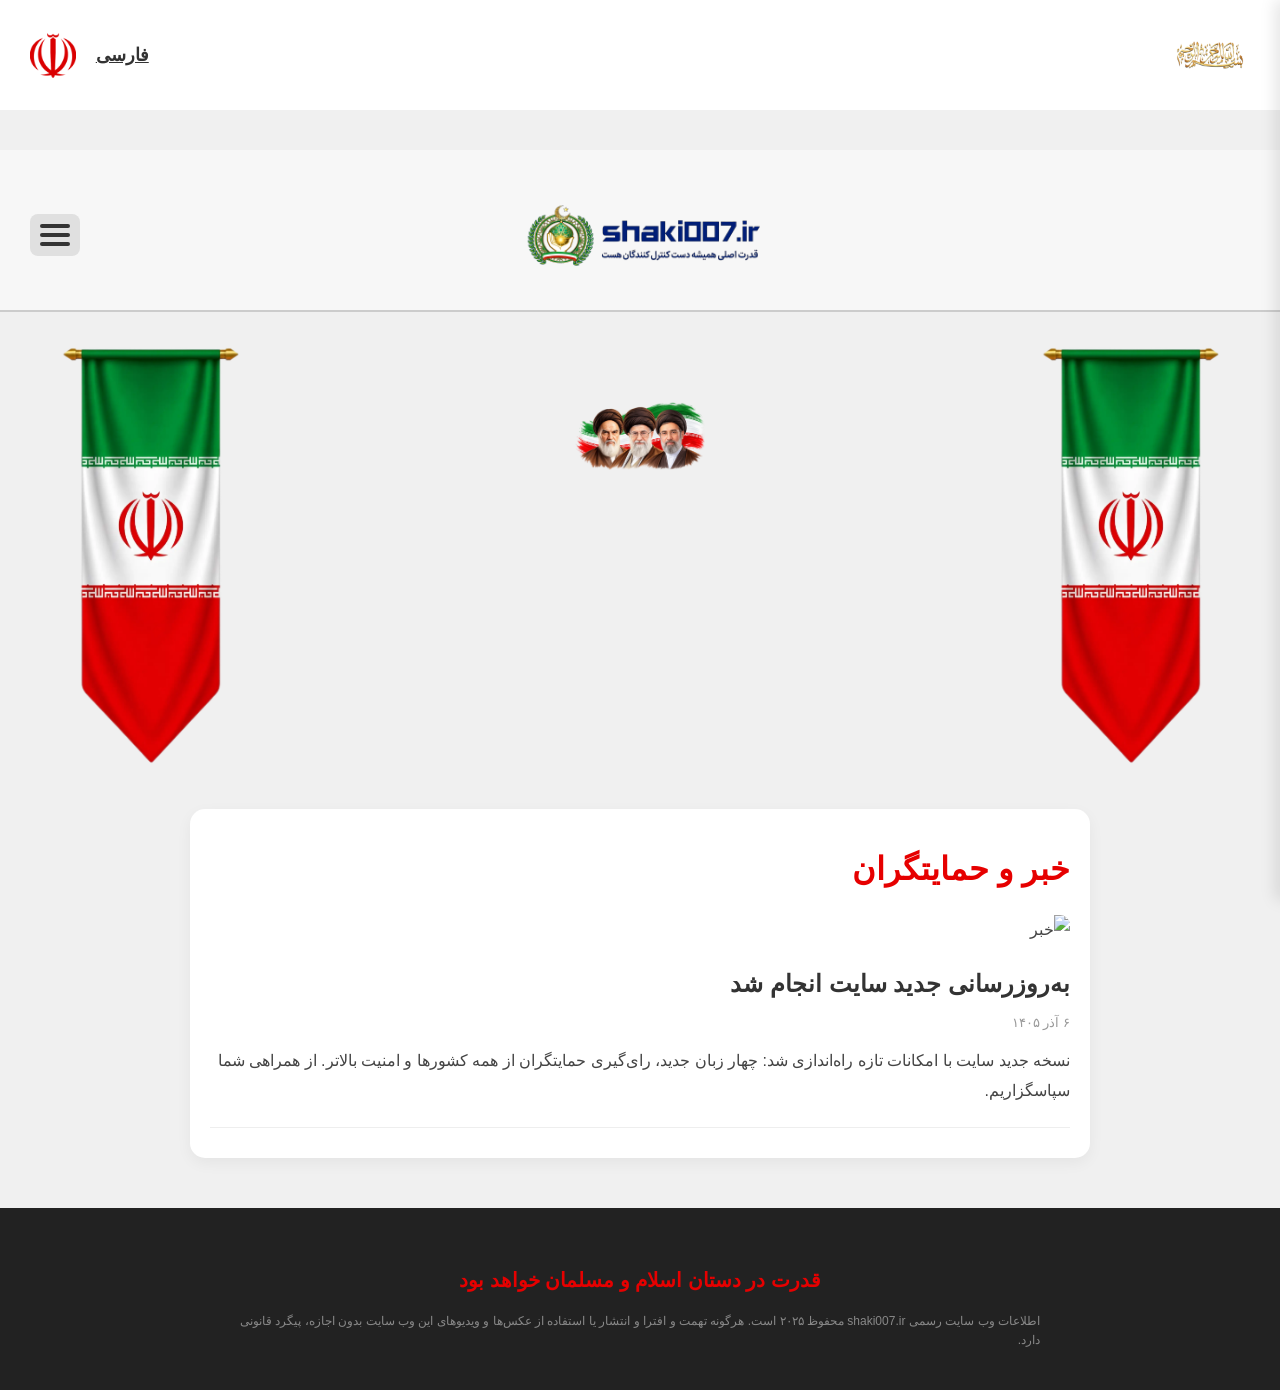
==== Hk.html @ 52787b34 "Add files via upload" ====
<!DOCTYPE html>
<html lang="fa" dir="rtl">

<head>
    <meta charset="UTF-8">
    <meta name="viewport" content="width=device-width, initial-scale=1.0">
    <title>خبر و حمایتگران - shaki007</title>
    <link rel="stylesheet" href="style.css">
</head>

<body>
    <div id="security-screen" class="security-overlay">
        <h1 data-i18n="security_title">اخطار امنیتی</h1>
        <p data-i18n="security_text">خروج از صفحه یا تلاش برای اسکرین‌شات شناسایی شد. لطفا به صفحه برگردید.</p>
    </div>

    <div id="sidebar" class="sidebar">
        <ul class="sidebar-menu">
            <li><a href="index.html" data-i18n="menu_home">منو اصلی</a></li>
            <li><a href="Hk.html" data-i18n="menu_news">خبر و حمایتگران</a></li>
            <li><a href="Man.html" data-i18n="menu_about">توضیحات درباره من</a></li>
            <li><a href="#" data-i18n="menu_join">عضویت داخل نظام shaki007 (به زودی)</a></li>
        </ul>
    </div>

    <header class="top-bar">
        <div class="bismillah"><img src="./IR_007.webp" alt="بسم الله"></div>
        <div class="lang-section">
            <div class="dropdown">
                <span class="current-lang" id="lang-btn">فارسی</span>
                <div class="dropdown-content">
                    <a href="#" onclick="changeLang('fa')">فارسی</a>
                    <a href="#" onclick="changeLang('en')">English</a>
                    <a href="#" onclick="changeLang('ru')">Русский (روسی)</a>
                    <a href="#" onclick="changeLang('zh')">中文 (چینی)</a>
                    <a href="#" onclick="changeLang('ko')">조선어 (کره‌ای)</a>
                </div>
            </div>
            <img src="./Iran_007.webp" alt="ایران" class="iran-flag-img">
        </div>
    </header>

    <div class="logo-bar">
        <div class="hamburger-menu" onclick="toggleMenu()"><span></span><span></span><span></span></div>
        <div class="main-logo"><img src="./shaki007.ir.png" alt="لوگوی سایت"></div>
    </div>

    <div class="profile-images">
        <img src="./InShot_20261127_051230944.webp" alt="تصویر راست" class="pi-side">
        <img src="./leaders.webp" alt="تصویر وسط" class="pi-center">
        <img src="./InShot_20261127_051230944.webp" alt="تصویر چپ" class="pi-side">
    </div>

    <main class="inner-page">
        <h1 data-i18n="hk_title">خبر و حمایتگران</h1>
        <article class="news-item">
            <img src="news1.jpg" alt="خبر">
            <h2 data-i18n="news1_title">به‌روزرسانی جدید سایت انجام شد</h2>
            <div class="news-date" data-i18n="news1_date">۶ آذر ۱۴۰۵</div>
            <p data-i18n="news1_body">نسخه جدید سایت با امکانات تازه راه‌اندازی شد: چهار زبان جدید، رای‌گیری حمایتگران
                از همه کشورها و امنیت بالاتر. از همراهی شما سپاسگزاریم.</p>
        </article>
    </main>

    <footer class="main-footer">
        <p class="power-text" data-i18n="power_text">قدرت در دستان اسلام و مسلمان خواهد بود</p>
        <div class="legal-text">
            <p data-i18n="legal_text">اطلاعات وب سایت رسمی shaki007.ir محفوظ ۲۰۲۵ است. هرگونه تهمت و افترا و انتشار یا
                استفاده از عکس‌ها و ویدیوهای این وب سایت بدون اجازه، پیگرد قانونی دارد.</p>
        </div>
    </footer>

    <script src="script.js"></script>
</body>

</html>
---- style.css ----
* { margin: 0; padding: 0; box-sizing: border-box; }
html, body { width: 100%; overflow-x: hidden; font-family: Tahoma, Arial, sans-serif; background-color: #f0f0f0; }
img { max-width: 100%; display: block; -webkit-user-drag: none; user-drag: none; }
body { user-select: none; -webkit-user-select: none; -moz-user-select: none; -ms-user-select: none; -webkit-touch-callout: none; }

@media print { html, body { display: none !important; } }

.security-overlay { position: fixed; top: 0; left: 0; width: 100vw; height: 100vh; background-color: #000; color: red; z-index: 999999; display: none; flex-direction: column; justify-content: center; align-items: center; text-align: center; padding: 20px; }

.sidebar { position: fixed; top: 0; right: -320px; width: 320px; height: 100vh; background-color: #fff; box-shadow: -5px 0 15px rgba(0,0,0,0.1); transition: right 0.4s ease; z-index: 1000; padding: 20px; overflow-y: auto; }
.sidebar.open { right: 0; }
.sidebar-images { display: flex; justify-content: space-between; margin: 20px 0; }
.sidebar-images img { width: 30%; height: 70px; object-fit: cover; border-radius: 8px; }
.sidebar-menu { list-style: none; }
.sidebar-menu li { border-bottom: 1px solid #eee; }
.sidebar-menu a { display: block; padding: 15px 10px; color: #333; text-decoration: none; font-weight: bold; transition: 0.3s; }
.sidebar-menu a:hover { background-color: #f5f5f5; color: #e60000; }

.top-bar { display: flex; justify-content: space-between; align-items: center; padding: 15px 30px; background-color: #fff; position: relative; z-index: 10; min-height: 100px; }
.bismillah img { height: 80px; object-fit: contain; }
.center-flag { position: absolute; left: 50%; transform: translateX(-50%); top: 10px; z-index: 20; }
.center-flag img { height: 110px; object-fit: contain; }
.lang-section { display: flex; align-items: center; gap: 15px; }
.iran-flag-img { height: 45px; border-radius: 4px; }
.dropdown { position: relative; display: inline-block; }
.current-lang { font-size: 18px; font-weight: bold; color: #333; text-decoration: underline; cursor: pointer; padding: 5px; }
.dropdown-content { display: none; position: absolute; background-color: #fff; min-width: 120px; box-shadow: 0 8px 16px rgba(0,0,0,0.2); z-index: 100; top: 100%; left: 0; border-radius: 5px; }
.dropdown-content a { color: #333; padding: 10px 15px; text-decoration: none; display: block; }
.dropdown-content a:hover { background-color: #ddd; }
.dropdown:hover .dropdown-content, .dropdown.open .dropdown-content { display: block; }

.logo-bar { background-color: #f7f7f7; display: flex; align-items: center; justify-content: center; padding: 20px 0 10px 0; position: relative; margin-top: 40px; border-bottom: 2px solid #ccc; }
.main-logo img { height: 130px; object-fit: contain; }
.hamburger-menu { position: absolute; left: 30px; display: flex; flex-direction: column; justify-content: center; gap: 5px; cursor: pointer; background-color: #e0e0e0; padding: 10px; border-radius: 8px; }
.hamburger-menu:hover { background-color: #ccc; }
.hamburger-menu span { display: block; width: 30px; height: 4px; background-color: #333; border-radius: 2px; }

.top-image-banner { width: 100%; line-height: 0; }
.top-image-banner img { width: 100%; height: auto; }

.notification-container { width: 100%; display: flex; align-items: center; background-color: #222; color: #fff; height: 45px; overflow: hidden; transition: background 0.5s; }
.notification-container.urgent { background-color: #e60000; }
.news-label { background-color: rgba(255,255,255,0.2); padding: 0 20px; height: 100%; display: flex; align-items: center; font-weight: bold; white-space: nowrap; z-index: 2; }
.news-wrapper { flex: 1; overflow: hidden; position: relative; display: flex; align-items: center; }
.news-track { display: flex; white-space: nowrap; animation: marquee 20s linear infinite; }
.news-text { font-size: 16px; font-weight: bold; padding-left: 50px; padding-right: 50px; }
@keyframes marquee { 0% { transform: translateX(0); } 100% { transform: translateX(-50%); } }
[dir="rtl"] .news-track { animation-name: marquee-rtl; }
@keyframes marquee-rtl { 0% { transform: translateX(0); } 100% { transform: translateX(50%); } }

.profile-section { display: flex; flex-direction: column; align-items: center; margin: 50px 0; text-align: center; }
.profile-circle { width: 260px; height: 260px; border-radius: 50%; overflow: hidden; border: 5px solid #fff; box-shadow: 0 5px 15px rgba(0,0,0,0.2); }
.profile-circle img { width: 100%; height: 100%; object-fit: cover; }
.my-name { margin-top: 20px; font-size: 32px; color: #333; font-weight: bold; }

.profile-images { direction: rtl; display: flex; justify-content: space-between; align-items: flex-start; width: 100%; padding: 0 30px; margin: 30px 0; }
.profile-images .pi-side { width: 240px; height: auto; object-fit: contain; border-radius: 0; box-shadow: none; border: none; background: none; }
.profile-images .pi-center { width: 130px; height: auto; margin-top: 60px; object-fit: contain; border-radius: 0; box-shadow: none; border: none; background: none; }

.welcome-text { max-width: 800px; padding: 0 20px; font-size: 18px; line-height: 1.8; color: #444; }
.red-text { color: #e60000; font-weight: bold; }

.supporters-section { max-width: 1000px; margin: 40px auto; padding: 20px; background: #fff; border-radius: 15px; box-shadow: 0 5px 15px rgba(0,0,0,0.05); text-align: center; }
.supporters-section h2 { font-size: 28px; margin-bottom: 15px; color: #333; }
.supporters-desc { font-size: 16px; line-height: 1.6; margin-bottom: 30px; color: #555; }

.voting-grid { display: grid; grid-template-columns: repeat(auto-fill, minmax(130px, 1fr)); gap: 10px; margin-bottom: 30px; }
.vote-btn { background: #f8f9fa; border: 1px solid #ddd; border-radius: 8px; padding: 8px 12px; cursor: pointer; display: flex; justify-content: space-between; align-items: center; gap: 6px; transition: 0.2s; font-size: 14px; }
.vote-btn:hover { background: #e9ecef; border-color: #bbb; }
.vote-btn.voted { background: #d4edda; border-color: #c3e6cb; color: #155724; box-shadow: 0 0 0 2px #28a745 inset; }
.vote-count { font-weight: bold; background: #fff; padding: 2px 6px; border-radius: 10px; border: 1px solid #ccc; font-size: 12px; min-width: 25px; text-align: center; }

.note-text { font-size: 14px; color: #666; line-height: 1.6; background: #fff3cd; padding: 15px; border-radius: 8px; border: 1px solid #ffeeba; text-align: right; }
[dir="ltr"] .note-text { text-align: left; }

.inner-page { max-width: 900px; margin: 40px auto; padding: 30px 20px; background: #fff; border-radius: 15px; box-shadow: 0 5px 15px rgba(0,0,0,0.05); line-height: 1.9; color: #444; }
.inner-page h1 { color: #e60000; margin-bottom: 15px; }

.main-footer { background: #222; color: #ccc; text-align: center; padding: 40px 20px; margin-top: 50px; }
.location-title { margin-bottom: 15px; }
.map-container { max-width: 600px; margin: 0 auto 30px auto; }
.map-container iframe { width: 100%; height: 300px; }
.social-links { margin: 15px 0; }
.social-links a { color: #00d2ff; text-decoration: none; margin: 0 10px; font-weight: bold; }
.social-links a:hover { text-decoration: underline; }
.power-text { font-size: 20px; font-weight: bold; color: #e60000; margin: 20px 0; }
.legal-text { font-size: 12px; color: #888; max-width: 800px; margin: 0 auto; line-height: 1.6; text-align: justify; }

@media (max-width: 768px) {
    .top-bar { padding: 10px 15px; min-height: 70px; }
    .bismillah img { height: 50px; } .center-flag img { height: 70px; } .iran-flag-img { height: 30px; }
    .logo-bar { margin-top: 20px; padding: 15px 0; } .main-logo img { height: 80px; } .hamburger-menu { left: 15px; padding: 8px; }
    .sidebar { width: 280px; right: -280px; }
    .profile-circle { width: 190px; height: 190px; } .my-name { font-size: 24px; }
    .profile-images { padding: 0 10px; }
    .profile-images .pi-side { width: 120px; height: auto; }
    .profile-images .pi-center { width: 70px; height: auto; margin-top: 30px; }
    .welcome-text { font-size: 16px; }
    .voting-grid { grid-template-columns: repeat(auto-fill, minmax(110px, 1fr)); }
}

.about-list { list-style: none; margin: 10px 0; }
.about-list li { padding: 4px 0; }
.about-gap { margin-top: 20px; }

.news-item { border-bottom: 1px solid #eee; padding-bottom: 20px; }
.news-item img { width: 100%; max-height: 360px; object-fit: cover; border-radius: 10px; margin-bottom: 15px; }
.news-item h2 { color: #333; margin-bottom: 5px; }
.news-date { font-size: 13px; color: #999; margin-bottom: 10px; }
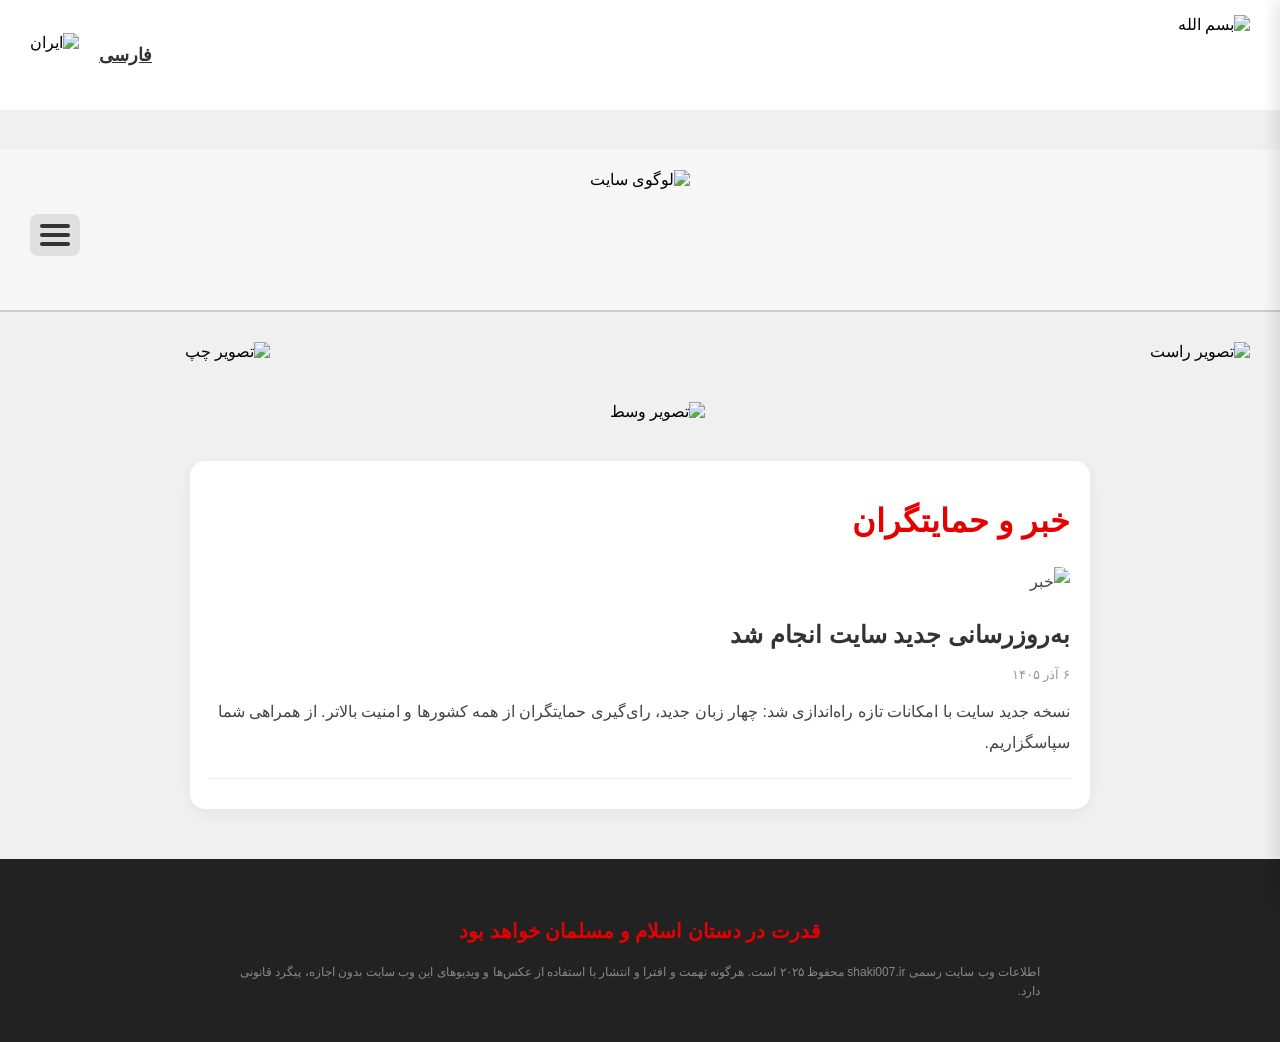
==== commit 6ac2770c: "Update Hk.html" ====
--- a/Hk.html
+++ b/Hk.html
@@ -1,13 +1,11 @@
 <!DOCTYPE html>
 <html lang="fa" dir="rtl">
-
 <head>
     <meta charset="UTF-8">
     <meta name="viewport" content="width=device-width, initial-scale=1.0">
     <title>خبر و حمایتگران - shaki007</title>
     <link rel="stylesheet" href="style.css">
 </head>
-
 <body>
     <div id="security-screen" class="security-overlay">
         <h1 data-i18n="security_title">اخطار امنیتی</h1>
@@ -24,7 +22,7 @@
     </div>
 
     <header class="top-bar">
-        <div class="bismillah"><img src="./IR_007.webp" alt="بسم الله"></div>
+        <div class="bismillah"><img src="bismillah.png" alt="بسم الله"></div>
         <div class="lang-section">
             <div class="dropdown">
                 <span class="current-lang" id="lang-btn">فارسی</span>
@@ -36,19 +34,19 @@
                     <a href="#" onclick="changeLang('ko')">조선어 (کره‌ای)</a>
                 </div>
             </div>
-            <img src="./Iran_007.webp" alt="ایران" class="iran-flag-img">
+            <img src="iran-flag.png" alt="ایران" class="iran-flag-img">
         </div>
     </header>
 
     <div class="logo-bar">
         <div class="hamburger-menu" onclick="toggleMenu()"><span></span><span></span><span></span></div>
-        <div class="main-logo"><img src="./shaki007.ir.png" alt="لوگوی سایت"></div>
+        <div class="main-logo"><img src="khamenei-logo.png" alt="لوگوی سایت"></div>
     </div>
 
     <div class="profile-images">
-        <img src="./InShot_20261127_051230944.webp" alt="تصویر راست" class="pi-side">
-        <img src="./leaders.webp" alt="تصویر وسط" class="pi-center">
-        <img src="./InShot_20261127_051230944.webp" alt="تصویر چپ" class="pi-side">
+        <img src="img-left.jpg" alt="تصویر راست" class="pi-side">
+        <img src="img-center.jpg" alt="تصویر وسط" class="pi-center">
+        <img src="img-right.jpg" alt="تصویر چپ" class="pi-side">
     </div>
 
     <main class="inner-page">
@@ -57,20 +55,15 @@
             <img src="news1.jpg" alt="خبر">
             <h2 data-i18n="news1_title">به‌روزرسانی جدید سایت انجام شد</h2>
             <div class="news-date" data-i18n="news1_date">۶ آذر ۱۴۰۵</div>
-            <p data-i18n="news1_body">نسخه جدید سایت با امکانات تازه راه‌اندازی شد: چهار زبان جدید، رای‌گیری حمایتگران
-                از همه کشورها و امنیت بالاتر. از همراهی شما سپاسگزاریم.</p>
+            <p data-i18n="news1_body">نسخه جدید سایت با امکانات تازه راه‌اندازی شد: چهار زبان جدید، رای‌گیری حمایتگران از همه کشورها و امنیت بالاتر. از همراهی شما سپاسگزاریم.</p>
         </article>
     </main>
 
     <footer class="main-footer">
         <p class="power-text" data-i18n="power_text">قدرت در دستان اسلام و مسلمان خواهد بود</p>
-        <div class="legal-text">
-            <p data-i18n="legal_text">اطلاعات وب سایت رسمی shaki007.ir محفوظ ۲۰۲۵ است. هرگونه تهمت و افترا و انتشار یا
-                استفاده از عکس‌ها و ویدیوهای این وب سایت بدون اجازه، پیگرد قانونی دارد.</p>
-        </div>
+        <div class="legal-text"><p data-i18n="legal_text">اطلاعات وب سایت رسمی shaki007.ir محفوظ ۲۰۲۵ است. هرگونه تهمت و افترا و انتشار یا استفاده از عکس‌ها و ویدیوهای این وب سایت بدون اجازه، پیگرد قانونی دارد.</p></div>
     </footer>
 
     <script src="script.js"></script>
 </body>
-
-</html>+</html>
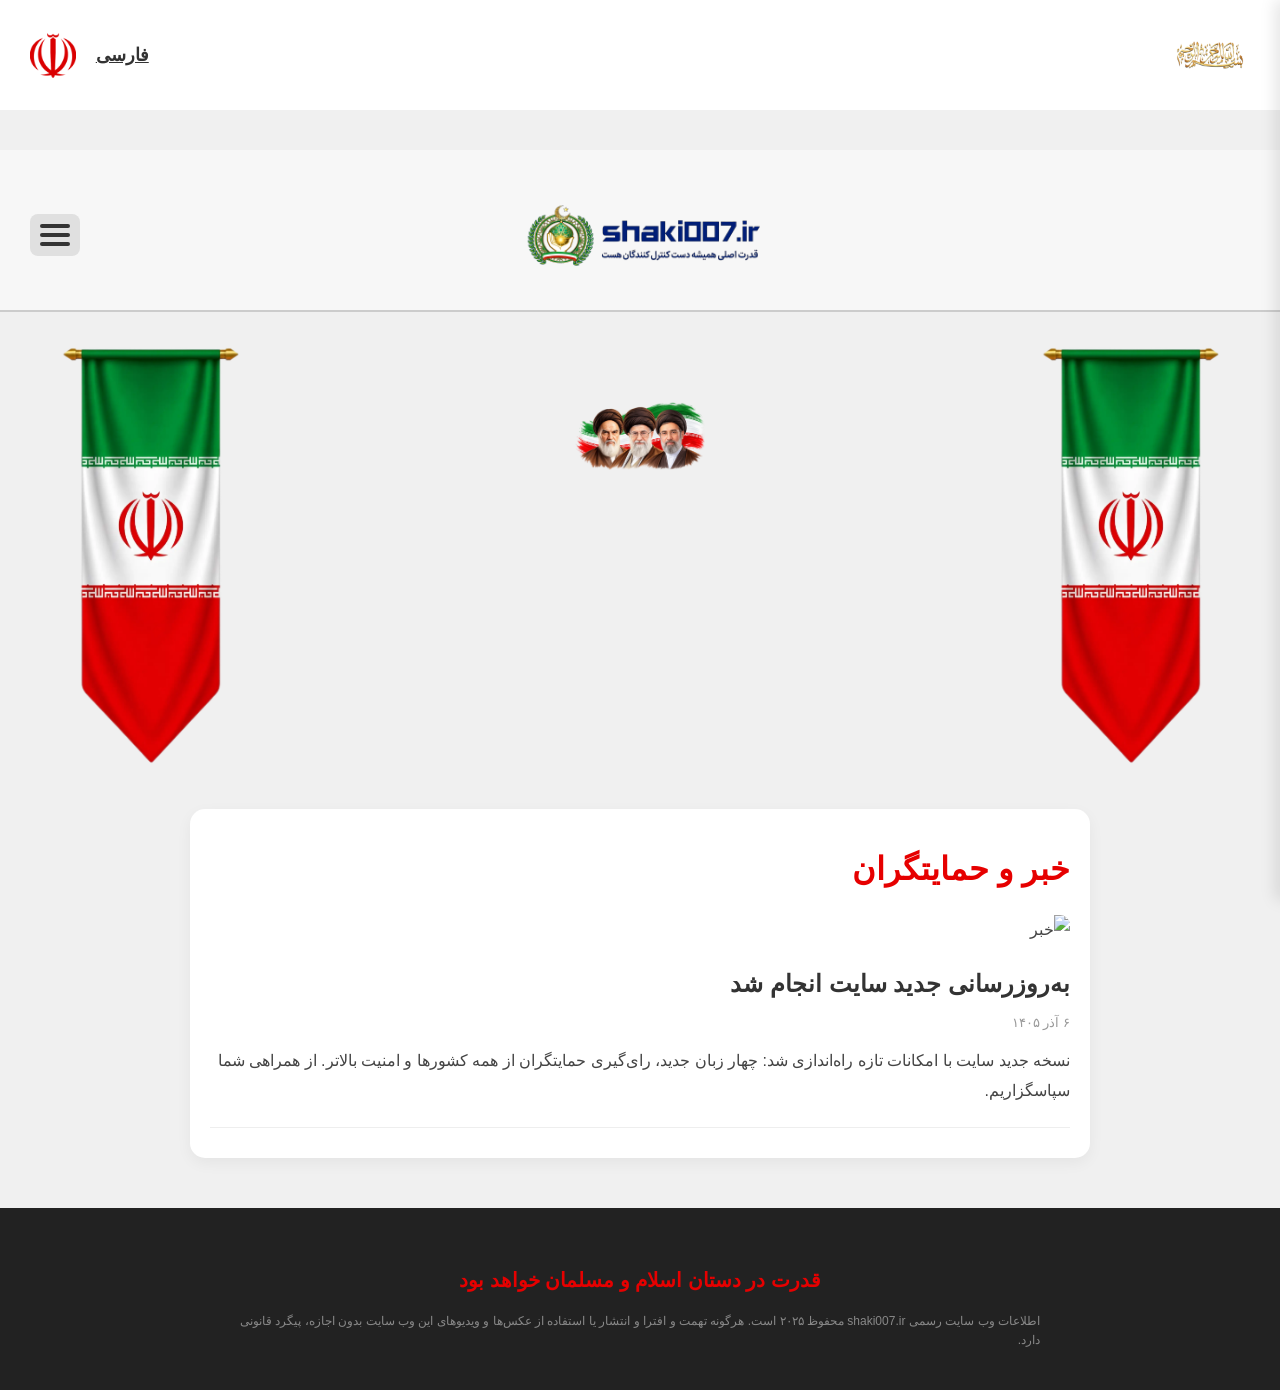
==== commit 0f41b1c4: "Update Hk.html" ====
--- a/Hk.html
+++ b/Hk.html
@@ -1,11 +1,13 @@
 <!DOCTYPE html>
 <html lang="fa" dir="rtl">
+
 <head>
     <meta charset="UTF-8">
     <meta name="viewport" content="width=device-width, initial-scale=1.0">
     <title>خبر و حمایتگران - shaki007</title>
     <link rel="stylesheet" href="style.css">
 </head>
+
 <body>
     <div id="security-screen" class="security-overlay">
         <h1 data-i18n="security_title">اخطار امنیتی</h1>
@@ -22,7 +24,7 @@
     </div>
 
     <header class="top-bar">
-        <div class="bismillah"><img src="bismillah.png" alt="بسم الله"></div>
+        <div class="bismillah"><img src="./IR_007.webp" alt="بسم الله"></div>
         <div class="lang-section">
             <div class="dropdown">
                 <span class="current-lang" id="lang-btn">فارسی</span>
@@ -34,19 +36,19 @@
                     <a href="#" onclick="changeLang('ko')">조선어 (کره‌ای)</a>
                 </div>
             </div>
-            <img src="iran-flag.png" alt="ایران" class="iran-flag-img">
+            <img src="./Iran_007.webp" alt="ایران" class="iran-flag-img">
         </div>
     </header>
 
     <div class="logo-bar">
         <div class="hamburger-menu" onclick="toggleMenu()"><span></span><span></span><span></span></div>
-        <div class="main-logo"><img src="khamenei-logo.png" alt="لوگوی سایت"></div>
+        <div class="main-logo"><img src="./shaki007.ir.png" alt="لوگوی سایت"></div>
     </div>
 
     <div class="profile-images">
-        <img src="img-left.jpg" alt="تصویر راست" class="pi-side">
-        <img src="img-center.jpg" alt="تصویر وسط" class="pi-center">
-        <img src="img-right.jpg" alt="تصویر چپ" class="pi-side">
+        <img src="./InShot_20261127_051230944.webp" alt="تصویر راست" class="pi-side">
+        <img src="./leaders.webp" alt="تصویر وسط" class="pi-center">
+        <img src="./InShot_20261127_051230944.webp" alt="تصویر چپ" class="pi-side">
     </div>
 
     <main class="inner-page">
@@ -55,15 +57,20 @@
             <img src="news1.jpg" alt="خبر">
             <h2 data-i18n="news1_title">به‌روزرسانی جدید سایت انجام شد</h2>
             <div class="news-date" data-i18n="news1_date">۶ آذر ۱۴۰۵</div>
-            <p data-i18n="news1_body">نسخه جدید سایت با امکانات تازه راه‌اندازی شد: چهار زبان جدید، رای‌گیری حمایتگران از همه کشورها و امنیت بالاتر. از همراهی شما سپاسگزاریم.</p>
+            <p data-i18n="news1_body">نسخه جدید سایت با امکانات تازه راه‌اندازی شد: چهار زبان جدید، رای‌گیری حمایتگران
+                از همه کشورها و امنیت بالاتر. از همراهی شما سپاسگزاریم.</p>
         </article>
     </main>
 
     <footer class="main-footer">
         <p class="power-text" data-i18n="power_text">قدرت در دستان اسلام و مسلمان خواهد بود</p>
-        <div class="legal-text"><p data-i18n="legal_text">اطلاعات وب سایت رسمی shaki007.ir محفوظ ۲۰۲۵ است. هرگونه تهمت و افترا و انتشار یا استفاده از عکس‌ها و ویدیوهای این وب سایت بدون اجازه، پیگرد قانونی دارد.</p></div>
+        <div class="legal-text">
+            <p data-i18n="legal_text">اطلاعات وب سایت رسمی shaki007.ir محفوظ ۲۰۲۵ است. هرگونه تهمت و افترا و انتشار یا
+                استفاده از عکس‌ها و ویدیوهای این وب سایت بدون اجازه، پیگرد قانونی دارد.</p>
+        </div>
     </footer>
 
     <script src="script.js"></script>
 </body>
+
 </html>
--- a/style.css
+++ b/style.css
@@ -107,3 +107,5 @@
 .news-item img { width: 100%; max-height: 360px; object-fit: cover; border-radius: 10px; margin-bottom: 15px; }
 .news-item h2 { color: #333; margin-bottom: 5px; }
 .news-date { font-size: 13px; color: #999; margin-bottom: 10px; }
+
+.db-status { color: #c00; font-size: 13px; margin-bottom: 15px; direction: ltr; }
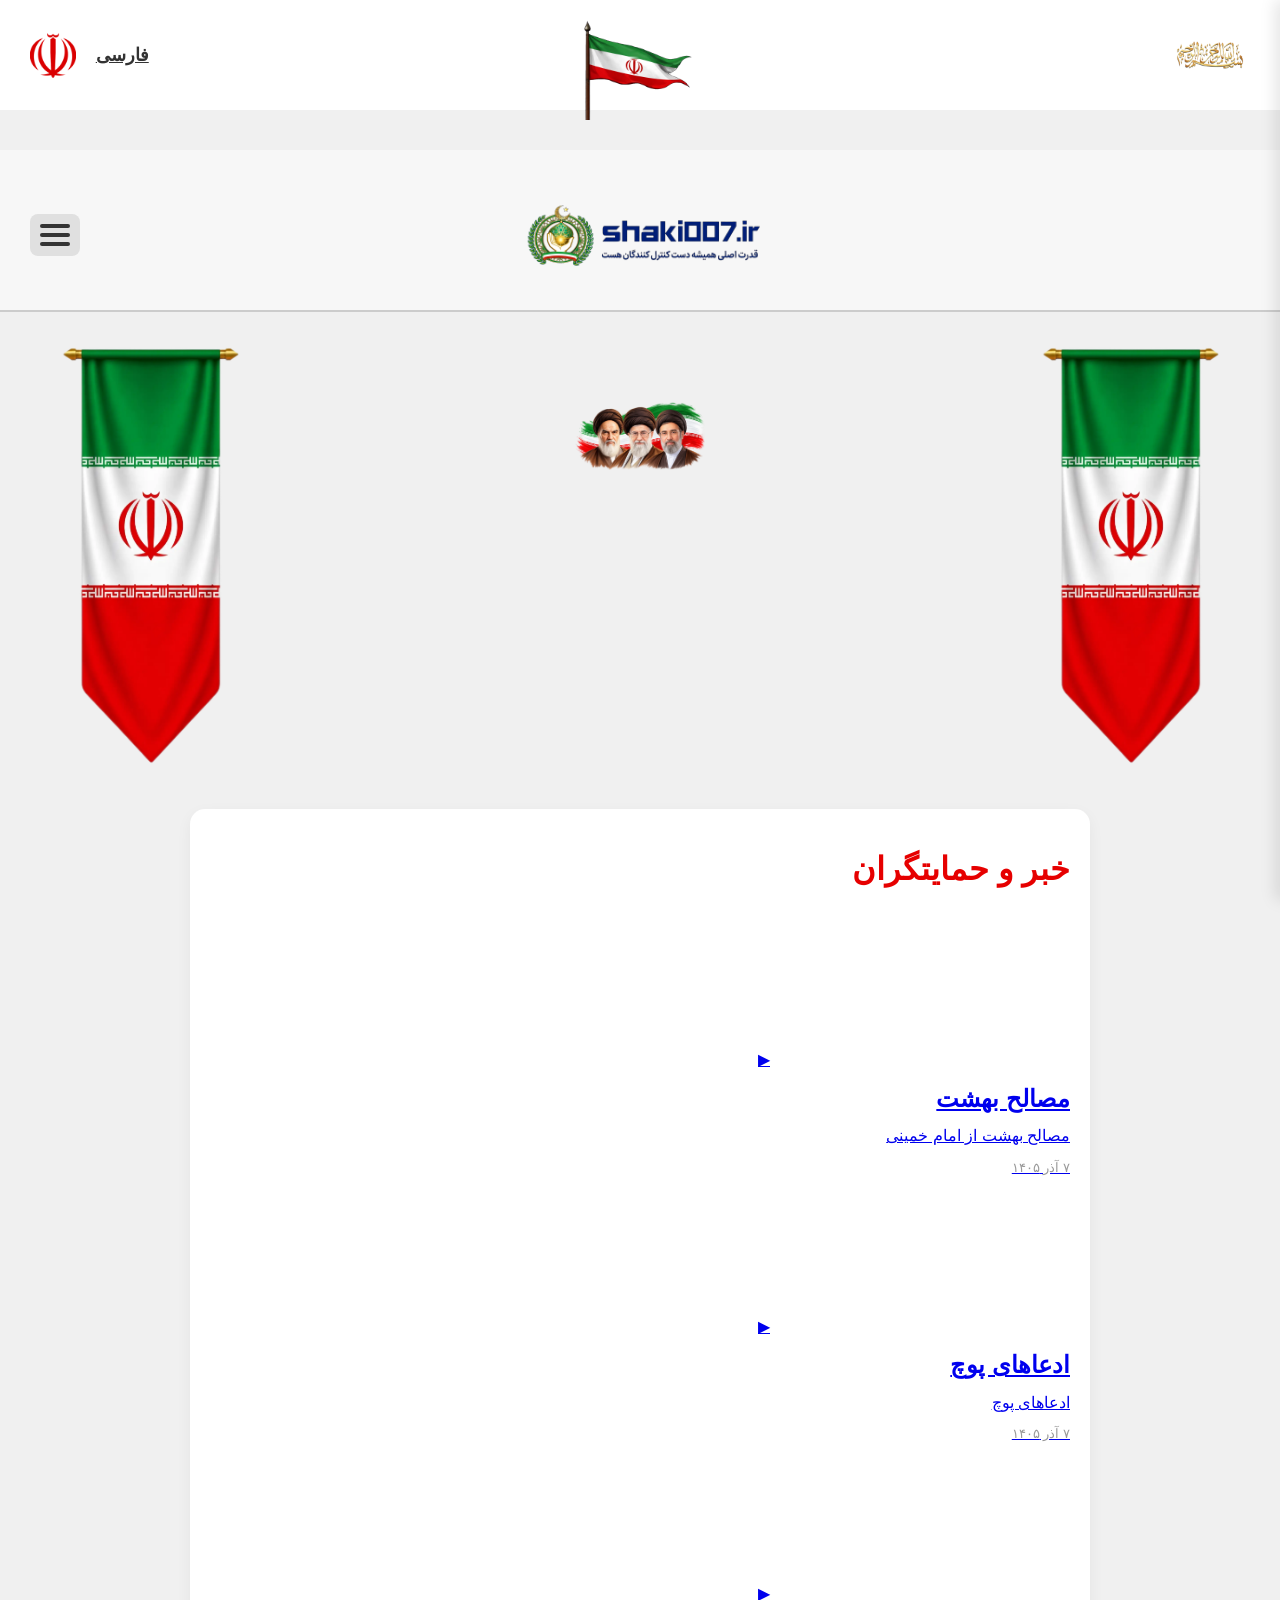
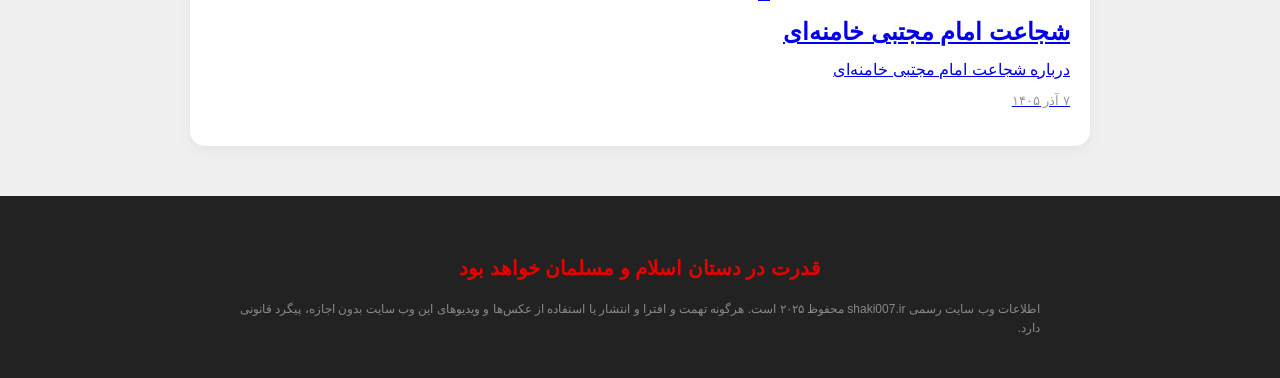
==== commit 6318e9ed: "Update Hk.html" ====
--- a/Hk.html
+++ b/Hk.html
@@ -1,13 +1,18 @@
 <!DOCTYPE html>
 <html lang="fa" dir="rtl">
-
 <head>
     <meta charset="UTF-8">
     <meta name="viewport" content="width=device-width, initial-scale=1.0">
-    <title>خبر و حمایتگران - shaki007</title>
+    <title>اخبار و اطلاعیه‌ها | shaki007.ir</title>
+    <meta name="description" content="آخرین اخبار و اطلاعیه‌های وب‌سایت رسمی shaki007.ir">
+    <link rel="canonical" href="https://shaki007.ir/Hk.html">
+    <meta property="og:type" content="article">
+    <meta property="og:site_name" content="shaki007.ir">
+    <meta property="og:title" content="اخبار و اطلاعیه‌ها | shaki007.ir">
+    <meta property="og:description" content="آخرین اخبار و اطلاعیه‌های وب‌سایت رسمی shaki007.ir">
+    <meta property="og:url" content="https://shaki007.ir/Hk.html">
     <link rel="stylesheet" href="style.css">
 </head>
-
 <body>
     <div id="security-screen" class="security-overlay">
         <h1 data-i18n="security_title">اخطار امنیتی</h1>
@@ -15,6 +20,7 @@
     </div>
 
     <div id="sidebar" class="sidebar">
+        <div class="sidebar-images"><img src="./img1.webp" alt="عکس 1"><img src="./img2.webp" alt="عکس 2"><img src="./img3.webp" alt="عکس 3"></div>
         <ul class="sidebar-menu">
             <li><a href="index.html" data-i18n="menu_home">منو اصلی</a></li>
             <li><a href="Hk.html" data-i18n="menu_news">خبر و حمایتگران</a></li>
@@ -25,6 +31,7 @@
 
     <header class="top-bar">
         <div class="bismillah"><img src="./IR_007.webp" alt="بسم الله"></div>
+        <div class="center-flag"><img src="./009.png" alt="پرچم"></div>
         <div class="lang-section">
             <div class="dropdown">
                 <span class="current-lang" id="lang-btn">فارسی</span>
@@ -42,7 +49,7 @@
 
     <div class="logo-bar">
         <div class="hamburger-menu" onclick="toggleMenu()"><span></span><span></span><span></span></div>
-        <div class="main-logo"><img src="./shaki007.ir.png" alt="لوگوی سایت"></div>
+        <div class="main-logo"><img src="./shaki007.ir.png" alt="shaki007.ir"></div>
     </div>
 
     <div class="profile-images">
@@ -51,26 +58,41 @@
         <img src="./InShot_20261127_051230944.webp" alt="تصویر چپ" class="pi-side">
     </div>
 
-    <main class="inner-page">
+    <main class="inner-page news-page">
         <h1 data-i18n="hk_title">خبر و حمایتگران</h1>
-        <article class="news-item">
-            <img src="news1.jpg" alt="خبر">
-            <h2 data-i18n="news1_title">به‌روزرسانی جدید سایت انجام شد</h2>
-            <div class="news-date" data-i18n="news1_date">۶ آذر ۱۴۰۵</div>
-            <p data-i18n="news1_body">نسخه جدید سایت با امکانات تازه راه‌اندازی شد: چهار زبان جدید، رای‌گیری حمایتگران
-                از همه کشورها و امنیت بالاتر. از همراهی شما سپاسگزاریم.</p>
-        </article>
+        <div class="news-grid">
+            <a class="news-card" href="news1.html">
+                <div class="news-thumb"><video src="emam.mp4#t=0.5" preload="metadata" muted playsinline></video><span class="play-icon">▶</span></div>
+                <div class="news-card-body">
+                    <h2 data-i18n="n1_title">مصالح بهشت</h2>
+                    <p data-i18n="n1_sum">مصالح بهشت از امام خمینی</p>
+                    <span class="news-date" data-i18n="n1_date">۷ آذر ۱۴۰۵</span>
+                </div>
+            </a>
+            <a class="news-card" href="news2.html">
+                <div class="news-thumb"><video src="emam1.mp4#t=0.5" preload="metadata" muted playsinline></video><span class="play-icon">▶</span></div>
+                <div class="news-card-body">
+                    <h2 data-i18n="n2_title">ادعاهای پوچ</h2>
+                    <p data-i18n="n2_sum">ادعاهای پوچ</p>
+                    <span class="news-date" data-i18n="n2_date">۷ آذر ۱۴۰۵</span>
+                </div>
+            </a>
+            <a class="news-card" href="news3.html">
+                <div class="news-thumb"><video src="emam3.mp4#t=0.5" preload="metadata" muted playsinline></video><span class="play-icon">▶</span></div>
+                <div class="news-card-body">
+                    <h2 data-i18n="n3_title">شجاعت امام مجتبی خامنه‌ای</h2>
+                    <p data-i18n="n3_sum">درباره شجاعت امام مجتبی خامنه‌ای</p>
+                    <span class="news-date" data-i18n="n3_date">۷ آذر ۱۴۰۵</span>
+                </div>
+            </a>
+        </div>
     </main>
 
     <footer class="main-footer">
         <p class="power-text" data-i18n="power_text">قدرت در دستان اسلام و مسلمان خواهد بود</p>
-        <div class="legal-text">
-            <p data-i18n="legal_text">اطلاعات وب سایت رسمی shaki007.ir محفوظ ۲۰۲۵ است. هرگونه تهمت و افترا و انتشار یا
-                استفاده از عکس‌ها و ویدیوهای این وب سایت بدون اجازه، پیگرد قانونی دارد.</p>
-        </div>
+        <div class="legal-text"><p data-i18n="legal_text">اطلاعات وب سایت رسمی shaki007.ir محفوظ ۲۰۲۵ است. هرگونه تهمت و افترا و انتشار یا استفاده از عکس‌ها و ویدیوهای این وب سایت بدون اجازه، پیگرد قانونی دارد.</p></div>
     </footer>
 
     <script src="script.js"></script>
 </body>
-
 </html>
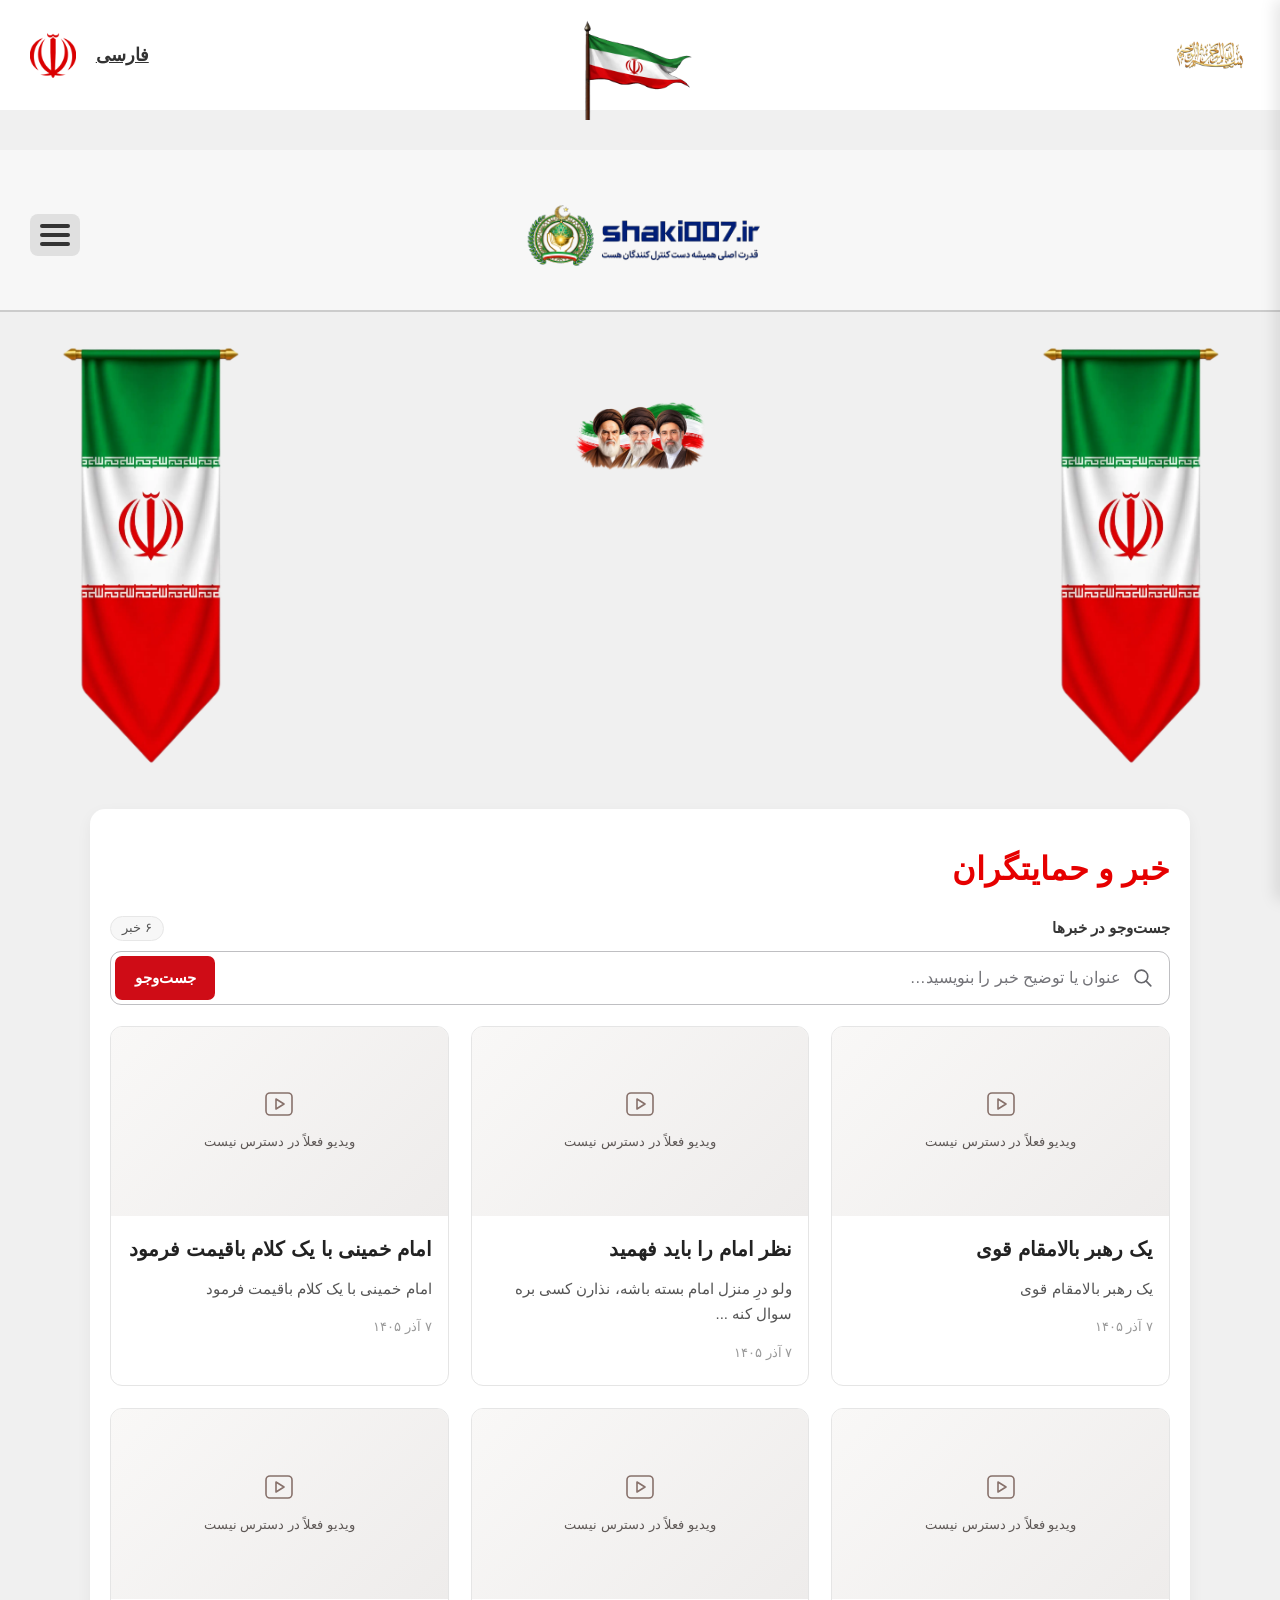
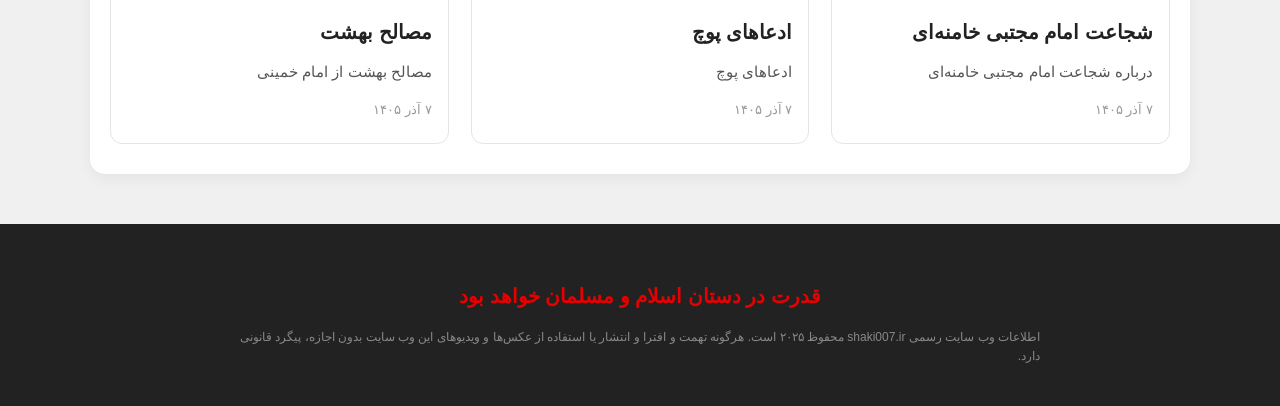
==== commit bf526ba6: "Update Hk.html" ====
--- a/Hk.html
+++ b/Hk.html
@@ -60,32 +60,34 @@
 
     <main class="inner-page news-page">
         <h1 data-i18n="hk_title">خبر و حمایتگران</h1>
-        <div class="news-grid">
-            <a class="news-card" href="news1.html">
-                <div class="news-thumb"><video src="emam.mp4#t=0.5" preload="metadata" muted playsinline></video><span class="play-icon">▶</span></div>
-                <div class="news-card-body">
-                    <h2 data-i18n="n1_title">مصالح بهشت</h2>
-                    <p data-i18n="n1_sum">مصالح بهشت از امام خمینی</p>
-                    <span class="news-date" data-i18n="n1_date">۷ آذر ۱۴۰۵</span>
-                </div>
-            </a>
-            <a class="news-card" href="news2.html">
-                <div class="news-thumb"><video src="emam1.mp4#t=0.5" preload="metadata" muted playsinline></video><span class="play-icon">▶</span></div>
-                <div class="news-card-body">
-                    <h2 data-i18n="n2_title">ادعاهای پوچ</h2>
-                    <p data-i18n="n2_sum">ادعاهای پوچ</p>
-                    <span class="news-date" data-i18n="n2_date">۷ آذر ۱۴۰۵</span>
-                </div>
-            </a>
-            <a class="news-card" href="news3.html">
-                <div class="news-thumb"><video src="emam3.mp4#t=0.5" preload="metadata" muted playsinline></video><span class="play-icon">▶</span></div>
-                <div class="news-card-body">
-                    <h2 data-i18n="n3_title">شجاعت امام مجتبی خامنه‌ای</h2>
-                    <p data-i18n="n3_sum">درباره شجاعت امام مجتبی خامنه‌ای</p>
-                    <span class="news-date" data-i18n="n3_date">۷ آذر ۱۴۰۵</span>
-                </div>
-            </a>
+        <form class="news-search-demo" id="news-search-demo" hidden role="search" aria-label="جست‌وجو در خبرها">
+            <div class="ns-meta">
+                <label for="news-query" data-i18n="ns_label">جست‌وجو در خبرها</label>
+                <span id="news-result-count" class="ns-count" role="status" aria-live="polite" aria-atomic="true"></span>
+            </div>
+            <div class="ns-field">
+                <svg class="ns-magnifier" width="22" height="22" viewBox="0 0 24 24" fill="none" stroke="currentColor" stroke-width="1.8" stroke-linecap="round" aria-hidden="true" focusable="false"><circle cx="10.3" cy="10.3" r="6.9"/><path d="m15.5 15.5 5.0 5.0"/></svg>
+                <input type="search" id="news-query" dir="rtl" placeholder="عنوان یا توضیح خبر را بنویسید…" autocomplete="off" spellcheck="false" inputmode="search" enterkeyhint="search" aria-controls="news-results">
+                <button class="ns-clear" type="button" aria-label="پاک کردن جست‌وجو" title="پاک کردن جست‌وجو" hidden><svg width="16" height="16" viewBox="0 0 16 16" fill="none" stroke="currentColor" stroke-width="1.7" stroke-linecap="round" aria-hidden="true"><path d="m4 4 8 8M12 4l-8 8"/></svg></button>
+                <button class="ns-submit" type="submit" data-i18n="ns_go">جست‌وجو</button>
+            </div>
+        </form>
+        <div id="news-results" class="news-grid"></div>
+        <div class="ns-empty" hidden>
+            <h2 data-i18n="ns_none">خبری پیدا نشد</h2>
+            <p data-i18n="ns_again">یک عبارت کوتاه‌تر را امتحان کنید.</p>
+            <button type="button" data-i18n="ns_reset">نمایش همهٔ خبرها</button>
         </div>
+        <noscript>
+            <div class="news-grid">
+                <a class="news-card" href="news6.html"><div class="news-card-body"><h2>یک رهبر بالامقام قوی</h2><p>یک رهبر بالامقام قوی</p><time class="news-date" datetime="2026-11-28">۷ آذر ۱۴۰۵</time></div></a>
+                <a class="news-card" href="news5.html"><div class="news-card-body"><h2>نظر امام را باید فهمید</h2><p>ولو درِ منزل امام بسته باشه، نذارن کسی بره سوال کنه ...</p><time class="news-date" datetime="2026-11-28">۷ آذر ۱۴۰۵</time></div></a>
+                <a class="news-card" href="news4.html"><div class="news-card-body"><h2>امام خمینی با یک کلام باقیمت فرمود</h2><p>امام خمینی با یک کلام باقیمت فرمود</p><time class="news-date" datetime="2026-11-28">۷ آذر ۱۴۰۵</time></div></a>
+                <a class="news-card" href="news3.html"><div class="news-card-body"><h2>شجاعت امام مجتبی خامنه‌ای</h2><p>درباره شجاعت امام مجتبی خامنه‌ای</p><time class="news-date" datetime="2026-11-28">۷ آذر ۱۴۰۵</time></div></a>
+                <a class="news-card" href="news2.html"><div class="news-card-body"><h2>ادعاهای پوچ</h2><p>ادعاهای پوچ</p><time class="news-date" datetime="2026-11-28">۷ آذر ۱۴۰۵</time></div></a>
+                <a class="news-card" href="news1.html"><div class="news-card-body"><h2>مصالح بهشت</h2><p>مصالح بهشت از امام خمینی</p><time class="news-date" datetime="2026-11-28">۷ آذر ۱۴۰۵</time></div></a>
+            </div>
+        </noscript>
     </main>
 
     <footer class="main-footer">
--- a/style.css
+++ b/style.css
@@ -42,7 +42,7 @@
 .notification-container.urgent { background-color: #e60000; }
 .news-label { background-color: rgba(255,255,255,0.2); padding: 0 20px; height: 100%; display: flex; align-items: center; font-weight: bold; white-space: nowrap; z-index: 2; }
 .news-wrapper { flex: 1; overflow: hidden; position: relative; display: flex; align-items: center; }
-.news-track { display: flex; white-space: nowrap; animation: marquee 20s linear infinite; }
+.news-track { display: flex; white-space: nowrap; animation: marquee 60s linear infinite; }
 .news-text { font-size: 16px; font-weight: bold; padding-left: 50px; padding-right: 50px; }
 @keyframes marquee { 0% { transform: translateX(0); } 100% { transform: translateX(-50%); } }
 [dir="rtl"] .news-track { animation-name: marquee-rtl; }
@@ -109,3 +109,66 @@
 .news-date { font-size: 13px; color: #999; margin-bottom: 10px; }
 
 .db-status { color: #c00; font-size: 13px; margin-bottom: 15px; direction: ltr; }
+
+.news-track:hover { animation-play-state: paused; }
+a.news-text { color: #fff; text-decoration: none; }
+a.news-text:hover { text-decoration: underline; }
+.urgent-badge { background: #fff; color: #e60000; border-radius: 4px; padding: 1px 7px; margin-inline-end: 8px; font-size: 12px; }
+
+.news-page { max-width: 1100px; }
+.news-grid { display: grid; grid-template-columns: repeat(auto-fill, minmax(280px, 1fr)); gap: 22px; margin-top: 20px; }
+.news-card { display: block; background: #fff; border: 1px solid #e5e5e5; border-radius: 12px; overflow: hidden; text-decoration: none; color: inherit; transition: transform 0.2s, box-shadow 0.2s; }
+.news-card:hover { transform: translateY(-4px); box-shadow: 0 8px 20px rgba(0,0,0,0.12); }
+.news-thumb { position: relative; aspect-ratio: 16 / 9; background: #111; }
+.news-thumb video, .news-thumb img { width: 100%; height: 100%; object-fit: cover; pointer-events: none; }
+.play-icon { position: absolute; top: 50%; left: 50%; transform: translate(-50%, -50%); width: 54px; height: 54px; border-radius: 50%; background: rgba(230,0,0,0.85); color: #fff; display: flex; align-items: center; justify-content: center; font-size: 22px; }
+.news-card-body { padding: 14px 16px 18px; }
+.news-card-body h2 { font-size: 20px; color: #222; margin-bottom: 8px; }
+.news-card-body p { font-size: 15px; color: #555; line-height: 1.7; margin-bottom: 10px; }
+.news-card-body .news-date { margin-bottom: 0; }
+
+.back-link { display: inline-block; margin-bottom: 15px; color: #e60000; font-weight: bold; text-decoration: none; }
+.back-link:hover { text-decoration: underline; }
+.news-video { width: 100%; max-height: 560px; background: #000; border-radius: 10px; margin: 15px 0; }
+.news-article h1 { margin-bottom: 5px; }
+
+/* News search and unavailable-media states. */
+.news-search-demo { margin: 0 0 21px; color: #353535; }
+.news-search-demo .ns-meta { display: flex; justify-content: space-between; align-items: center; gap: 12px; margin: 0 0 9px; min-height: 25px; }
+.news-search-demo label { font-size: 15px; font-weight: 700; line-height: 1.75; }
+.news-search-demo .ns-count { display: inline-flex; align-items: center; white-space: nowrap; min-height: 24px; padding: 1px 11px; border: 1px solid #e7e7e7; border-radius: 999px; background: #f7f7f7; color: #565656; font-size: 13px; line-height: 1.6; font-variant-numeric: tabular-nums; }
+.news-search-demo .ns-field { display: flex; align-items: center; gap: 11px; height: 54px; padding-block: 4px; padding-inline: 15px 4px; background: #fff; border: 1px solid #bfbfc2; border-radius: 11px; }
+.news-search-demo .ns-field:focus-within { border-color: #c5121c; box-shadow: 0 0 0 3px rgba(197,18,28,.1); }
+.news-search-demo .ns-magnifier { flex: 0 0 auto; color: #65656a; }
+.news-search-demo .ns-field:focus-within .ns-magnifier { color: #bd111b; }
+.news-search-demo input { flex: 1 1 0; width: 100%; min-width: 0; height: 100%; border: none; padding: 0; margin: 0; background: transparent; border-radius: 0; outline: 0; appearance: none; -webkit-appearance: none; font: inherit; font-size: 16px; line-height: 1.6; color: #262626; text-align: start; caret-color: #bf121c; user-select: text; -webkit-user-select: text; }
+.news-search-demo input::placeholder { color: #737378; opacity: 1; }
+.news-search-demo input::-webkit-search-cancel-button, .news-search-demo input::-webkit-search-decoration { -webkit-appearance: none; }
+.news-search-demo button { flex: 0 0 auto; font: inherit; cursor: pointer; }
+.news-search-demo .ns-submit { align-self: stretch; min-width: 100px; padding: 0 18px; border: 0; border-radius: 7px; background: #cf0c16; color: #fff; font-size: 15px; font-weight: 700; line-height: 1; }
+.news-search-demo .ns-submit:hover { background: #af0810; }
+.news-search-demo .ns-clear { height: 42px; width: 38px; margin: 0; border: 0; border-radius: 6px; background: transparent; color: #55555a; display: grid; place-items: center; }
+.news-search-demo .ns-clear:hover { background: #f3f3f3; }
+.news-search-demo button:focus-visible, .ns-empty button:focus-visible { outline: 2px solid #97111a; outline-offset: 2px; }
+.news-search-demo [hidden], .news-page .news-card[hidden], .news-page .ns-empty[hidden], .news-page .news-grid[hidden] { display: none !important; }
+.news-page .ns-empty { border: 1px dashed #d9d9db; padding: 26px 18px; border-radius: 12px; text-align: center; }
+.news-page .ns-empty h2 { color: #333; font-size: 19px; margin: 0 0 4px; }
+.news-page .ns-empty p { color: #606064; font-size: 15px; }
+.news-page .ns-empty button { border: 0; background: transparent; color: #ba1019; text-decoration: underline; text-underline-offset: 3px; font: inherit; font-weight: bold; cursor: pointer; min-height: 44px; }
+@media (max-width: 540px) {
+    .news-search-demo .ns-field { gap: 8px; padding-inline-start: 11px; height: 53px; }
+    .news-search-demo .ns-submit { min-width: 73px; padding: 0 10px; font-size: 14px; }
+    .news-search-demo .ns-clear { width: 32px; }
+    .news-search-demo .ns-magnifier { width: 19px; height: 19px; }
+    .news-search-demo label { font-size: 14px; }
+}
+
+.news-thumb .news-missing { display: none; }
+.news-thumb.no-media { background: linear-gradient(135deg, #f9f8f7, #eeeceb); }
+.news-thumb.no-media video, .news-thumb.no-media .play-icon { display: none; }
+.news-thumb.no-media .news-missing { position: absolute; inset: 0; display: flex; gap: 10px; justify-content: center; align-items: center; flex-direction: column; color: #5e5856; font-size: 13px; }
+.news-missing svg { width: 32px; height: 32px; color: #87716b; }
+.news-story-media .news-media-notice { background: #f5f4f3; color: #565252; padding: 22px 16px; text-align: center; border-radius: 10px; margin: 15px 0; }
+.news-story-text p + p { margin-top: .85em; }
+.vote-count { direction: ltr; unicode-bidi: isolate; font-variant-numeric: tabular-nums; max-width: 100%; overflow-wrap: anywhere; }
+.vote-btn > :first-child { min-width: 0; overflow-wrap: anywhere; }
